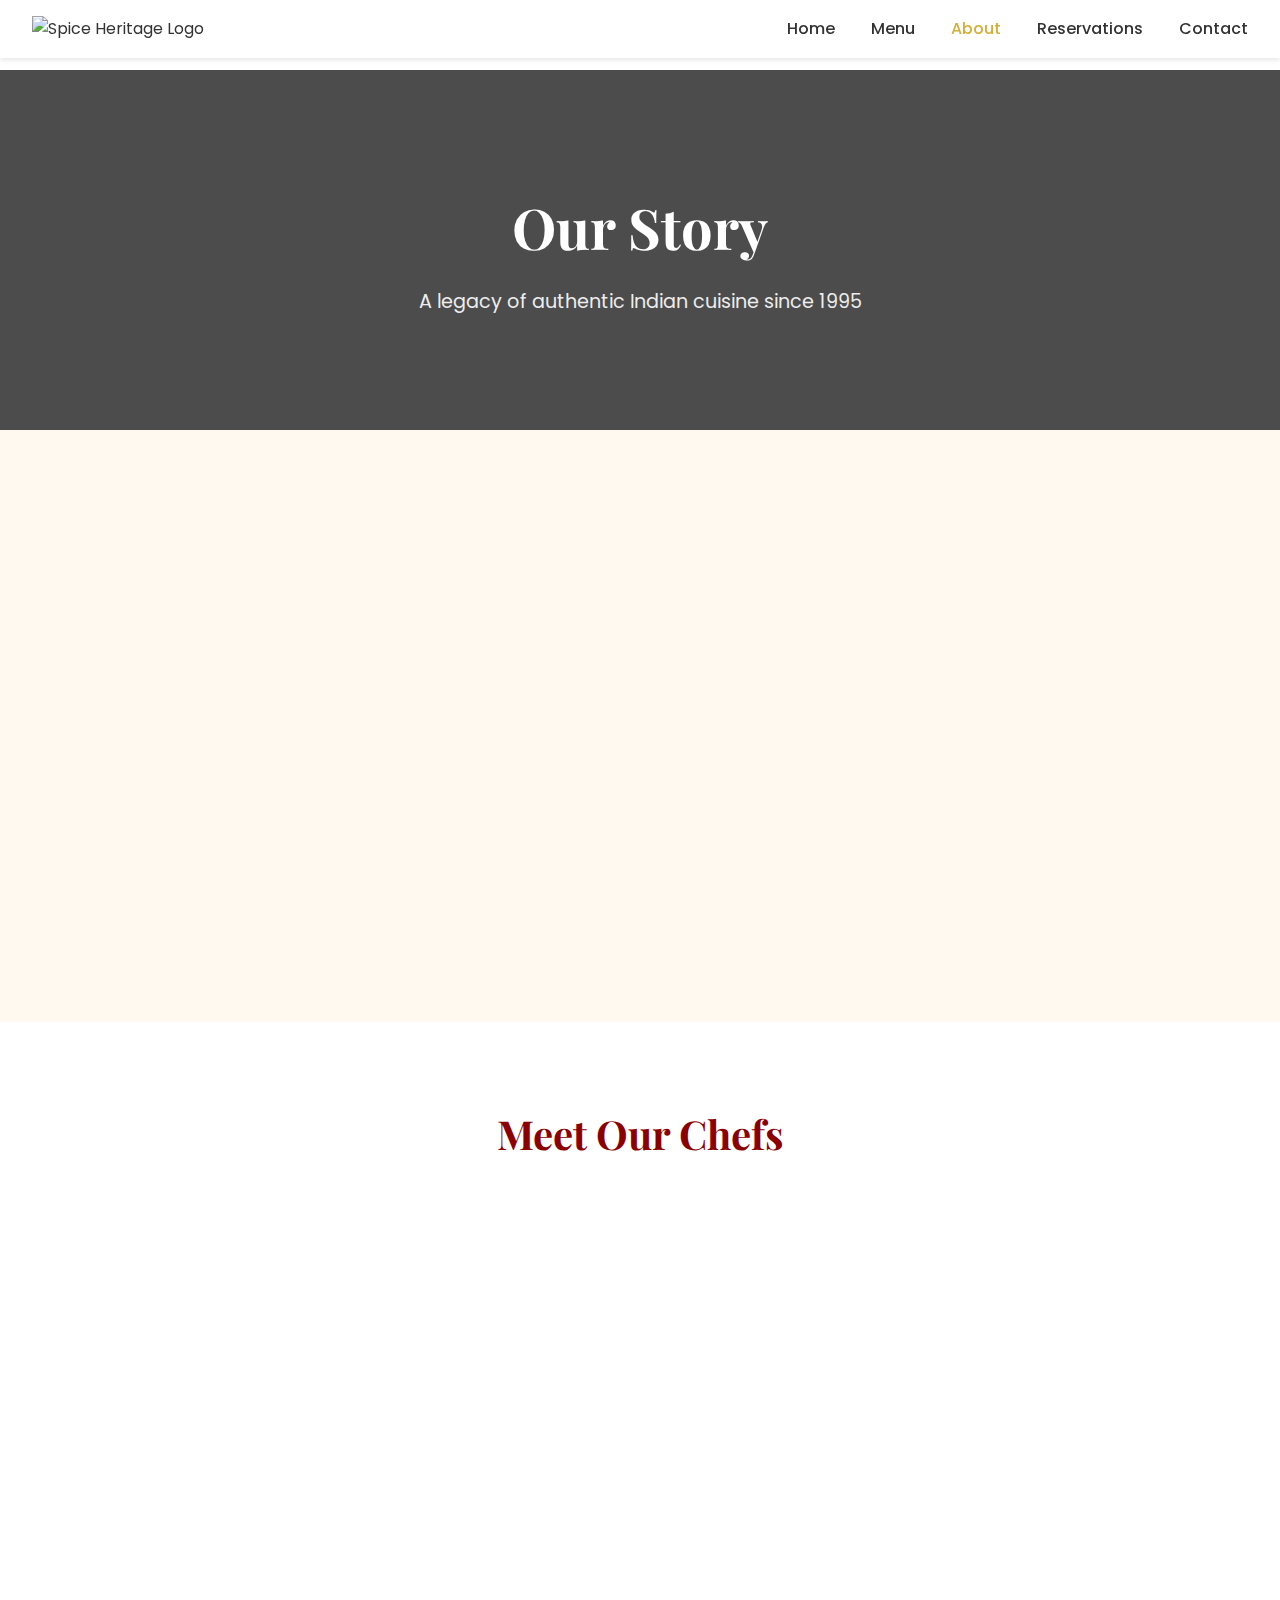
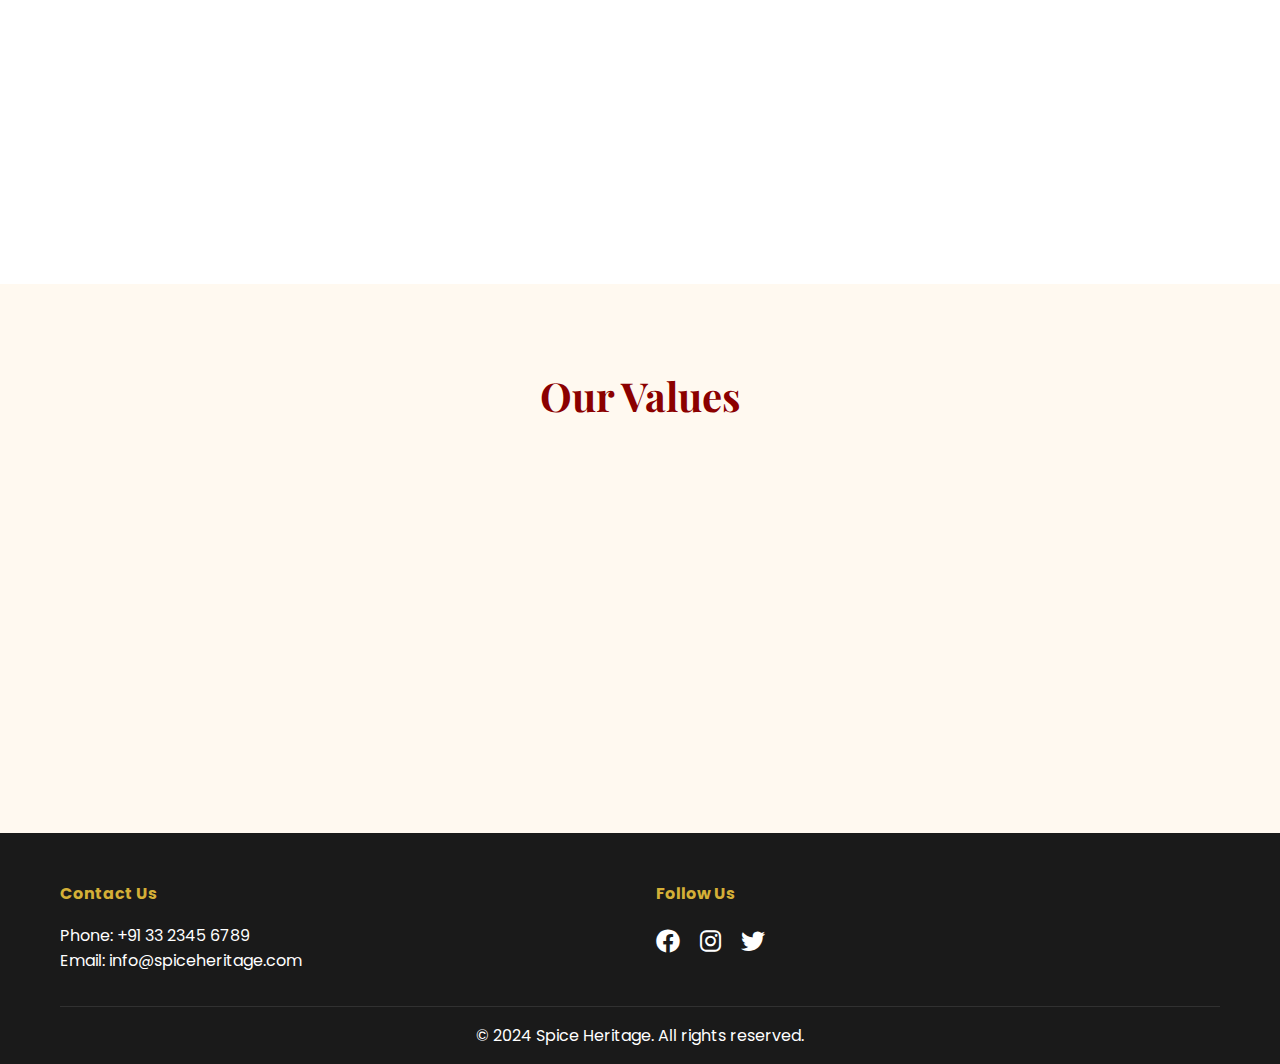
==== about.html @ 25cc6f58 "inital commit" ====
<!DOCTYPE html>
<html lang="en">
<head>
    <meta charset="UTF-8">
    <meta name="viewport" content="width=device-width, initial-scale=1.0">
    <title>About Us - Spice Heritage</title>
    <link rel="stylesheet" href="css/style.css">
    <link rel="stylesheet" href="css/about.css">
    <link rel="stylesheet" href="https://cdnjs.cloudflare.com/ajax/libs/font-awesome/6.0.0/css/all.min.css">
    <link href="https://fonts.googleapis.com/css2?family=Playfair+Display:wght@400;700&family=Poppins:wght@300;400;500;600&display=swap" rel="stylesheet">
</head>
<body>
    <nav class="navbar">
        <div class="logo">
            <img src="images/logo.png" alt="Spice Heritage Logo">
        </div>
        <div class="nav-links">
            <a href="index.html">Home</a>
            <a href="menu.html">Menu</a>
            <a href="about.html" class="active">About</a>
            <a href="reservations.html">Reservations</a>
            <a href="contact.html">Contact</a>
        </div>
        <div class="hamburger">
            <span></span>
            <span></span>
            <span></span>
        </div>
    </nav>

    <header class="about-header">
        <div class="container">
            <h1>Our Story</h1>
            <p>A legacy of authentic Indian cuisine since 1995</p>
        </div>
    </header>

    <section class="story-section">
        <div class="container">
            <div class="story-content">
                <div class="story-text">
                    <h2>Our Journey</h2>
                    <p>Founded in 1995 by Chef Rajesh Kumar, Spice Heritage began as a humble family restaurant in the heart of Kolkata. What started as a small establishment serving traditional Bengali cuisine has grown into one of the city's most beloved restaurants, known for its authentic flavors and warm hospitality.</p>
                    <p>Our commitment to preserving traditional recipes while embracing modern culinary techniques has made us a favorite among both locals and tourists. We take pride in using the finest ingredients, sourced from local markets and trusted suppliers, to create dishes that tell the story of Bengal's rich culinary heritage.</p>
                </div>
                <div class="story-image">
                    <img src="images/about/restaurant-interior.jpg" alt="Restaurant Interior">
                </div>
            </div>
        </div>
    </section>

    <section class="chef-section">
        <div class="container">
            <h2>Meet Our Chefs</h2>
            <div class="chef-grid">
                <div class="chef-card">
                    <div class="chef-image">
                        <img src="images/about/chef1.jpg" alt="Chef Rajesh Kumar">
                    </div>
                    <div class="chef-info">
                        <h3>Chef Rajesh Kumar</h3>
                        <p class="chef-title">Executive Chef & Founder</p>
                        <p class="chef-bio">With over 25 years of experience, Chef Rajesh has mastered the art of traditional Bengali cuisine. His passion for authentic flavors and dedication to culinary excellence has made Spice Heritage what it is today.</p>
                    </div>
                </div>

                <div class="chef-card">
                    <div class="chef-image">
                        <img src="images/about/chef2.jpg" alt="Chef Priya Sharma">
                    </div>
                    <div class="chef-info">
                        <h3>Chef Priya Sharma</h3>
                        <p class="chef-title">Head Chef</p>
                        <p class="chef-bio">Chef Priya brings her expertise in North Indian cuisine to our kitchen. Her innovative approach to traditional recipes has earned her recognition in the culinary world.</p>
                    </div>
                </div>

                <div class="chef-card">
                    <div class="chef-image">
                        <img src="images/about/chef3.jpg" alt="Chef Amit Patel">
                    </div>
                    <div class="chef-info">
                        <h3>Chef Amit Patel</h3>
                        <p class="chef-title">Pastry Chef</p>
                        <p class="chef-bio">Specializing in Indian desserts and sweets, Chef Amit creates delectable treats that perfectly complement our main courses.</p>
                    </div>
                </div>
            </div>
        </div>
    </section>

    <section class="values-section">
        <div class="container">
            <h2>Our Values</h2>
            <div class="values-grid">
                <div class="value-card">
                    <i class="fas fa-heart"></i>
                    <h3>Authenticity</h3>
                    <p>We stay true to traditional recipes and cooking methods, ensuring every dish reflects the authentic flavors of India.</p>
                </div>
                <div class="value-card">
                    <i class="fas fa-leaf"></i>
                    <h3>Quality</h3>
                    <p>We use only the finest ingredients, carefully selected to maintain the highest standards of quality.</p>
                </div>
                <div class="value-card">
                    <i class="fas fa-users"></i>
                    <h3>Community</h3>
                    <p>We believe in giving back to our community and supporting local farmers and suppliers.</p>
                </div>
            </div>
        </div>
    </section>

    <footer>
        <div class="container">
            <div class="footer-content">
                <div class="footer-section">
                    <h4>Contact Us</h4>
                    <p>Phone: +91 33 2345 6789</p>
                    <p>Email: info@spiceheritage.com</p>
                </div>
                <div class="footer-section">
                    <h4>Follow Us</h4>
                    <div class="social-links">
                        <a href="#"><i class="fab fa-facebook"></i></a>
                        <a href="#"><i class="fab fa-instagram"></i></a>
                        <a href="#"><i class="fab fa-twitter"></i></a>
                    </div>
                </div>
            </div>
            <div class="footer-bottom">
                <p>&copy; 2024 Spice Heritage. All rights reserved.</p>
            </div>
        </div>
    </footer>

    <script src="js/main.js"></script>
</body>
</html>
---- css/style.css ----
:root {
    --primary-color: #D4AF37;
    --secondary-color: #8B0000;
    --text-color: #333;
    --light-bg: #FFF9F0;
    --dark-bg: #1A1A1A;
    --gold-gradient: linear-gradient(135deg, #D4AF37 0%, #FFD700 100%);
}

* {
    margin: 0;
    padding: 0;
    box-sizing: border-box;
}

body {
    font-family: 'Poppins', sans-serif;
    line-height: 1.6;
    color: var(--text-color);
}

.container {
    max-width: 1200px;
    margin: 0 auto;
    padding: 0 20px;
}

/* Navbar Styles */
.navbar {
    position: fixed;
    width: 100%;
    top: 0;
    z-index: 1000;
    background: rgba(255, 255, 255, 0.95);
    padding: 1rem 2rem;
    display: flex;
    justify-content: space-between;
    align-items: center;
    box-shadow: 0 2px 5px rgba(0,0,0,0.1);
}

.logo img {
    height: 50px;
}

.nav-links a {
    text-decoration: none;
    color: var(--text-color);
    margin-left: 2rem;
    font-weight: 500;
    transition: color 0.3s;
    position: relative;
}

.nav-links a::after {
    content: '';
    position: absolute;
    bottom: -5px;
    left: 0;
    width: 0;
    height: 2px;
    background: var(--primary-color);
    transition: width 0.3s;
}

.nav-links a:hover::after {
    width: 100%;
}

.nav-links a.active {
    color: var(--primary-color);
}

.hamburger {
    display: none;
}

/* Hero Section */
.hero {
    height: 100vh;
    background: linear-gradient(rgba(0,0,0,0.5), rgba(0,0,0,0.5)),
                url('../images/hero-bg.jpg') center/cover no-repeat;
    display: flex;
    align-items: center;
    justify-content: center;
    text-align: center;
    color: white;
}

.hero-content h1 {
    font-family: 'Playfair Display', serif;
    font-size: 3.5rem;
    margin-bottom: 1rem;
    text-shadow: 2px 2px 4px rgba(0,0,0,0.3);
}

.hero-content p {
    font-size: 1.2rem;
    margin-bottom: 2rem;
    text-shadow: 1px 1px 2px rgba(0,0,0,0.3);
}

/* Buttons */
.btn {
    display: inline-block;
    padding: 1rem 2rem;
    border-radius: 30px;
    text-decoration: none;
    font-weight: 500;
    transition: all 0.3s;
    margin: 0 10px;
}

.btn.primary {
    background: var(--gold-gradient);
    color: white;
    box-shadow: 0 4px 15px rgba(212, 175, 55, 0.3);
}

.btn.secondary {
    background: transparent;
    border: 2px solid white;
    color: white;
}

.btn:hover {
    transform: translateY(-3px);
    box-shadow: 0 5px 15px rgba(0,0,0,0.2);
}

/* Intro Section */
.intro {
    padding: 5rem 0;
    background: var(--light-bg);
}

.intro h2 {
    font-family: 'Playfair Display', serif;
    font-size: 2.5rem;
    text-align: center;
    margin-bottom: 2rem;
    color: var(--secondary-color);
}

.features {
    display: grid;
    grid-template-columns: repeat(3, 1fr);
    gap: 2rem;
    margin-top: 3rem;
}

.feature {
    text-align: center;
    padding: 2rem;
    background: white;
    border-radius: 10px;
    box-shadow: 0 5px 15px rgba(0,0,0,0.1);
    transition: transform 0.3s;
}

.feature:hover {
    transform: translateY(-5px);
}

.feature i {
    font-size: 2.5rem;
    color: var(--primary-color);
    margin-bottom: 1rem;
}

/* Specialties Section */
.specialties {
    padding: 5rem 0;
    background: white;
}

.specialties h2 {
    font-family: 'Playfair Display', serif;
    font-size: 2.5rem;
    text-align: center;
    margin-bottom: 3rem;
    color: var(--secondary-color);
}

.specialty-grid {
    display: grid;
    grid-template-columns: repeat(3, 1fr);
    gap: 2rem;
}

.specialty-item {
    position: relative;
    overflow: hidden;
    border-radius: 10px;
    box-shadow: 0 5px 15px rgba(0,0,0,0.1);
}

.specialty-item img {
    width: 100%;
    height: 300px;
    object-fit: cover;
    transition: transform 0.3s;
}

.specialty-item:hover img {
    transform: scale(1.05);
}

.specialty-item h3 {
    position: absolute;
    bottom: 60px;
    left: 20px;
    color: white;
    text-shadow: 2px 2px 4px rgba(0,0,0,0.5);
}

.specialty-item p {
    position: absolute;
    bottom: 20px;
    left: 20px;
    color: white;
    text-shadow: 1px 1px 2px rgba(0,0,0,0.5);
}

/* Footer */
footer {
    background: var(--dark-bg);
    color: white;
    padding: 3rem 0 1rem;
}

.footer-content {
    display: grid;
    grid-template-columns: repeat(2, 1fr);
    gap: 2rem;
}

.footer-section h4 {
    color: var(--primary-color);
    margin-bottom: 1rem;
}

.social-links a {
    color: white;
    font-size: 1.5rem;
    margin-right: 1rem;
    transition: color 0.3s;
}

.social-links a:hover {
    color: var(--primary-color);
}

.footer-bottom {
    margin-top: 2rem;
    padding-top: 1rem;
    border-top: 1px solid rgba(255,255,255,0.1);
    text-align: center;
}

/* Mobile Responsive Design */
@media (max-width: 768px) {
    .nav-links {
        display: none;
        position: absolute;
        top: 70px;
        left: 0;
        width: 100%;
        background: white;
        padding: 1rem;
        box-shadow: 0 2px 5px rgba(0,0,0,0.1);
    }

    .nav-links.active {
        display: flex;
        flex-direction: column;
    }

    .nav-links a {
        margin: 10px 0;
        display: block;
    }

    .hamburger {
        display: block;
        cursor: pointer;
    }

    .hamburger span {
        display: block;
        width: 25px;
        height: 3px;
        background: var(--text-color);
        margin: 5px 0;
        transition: all 0.3s;
    }

    .hero-content h1 {
        font-size: 2.5rem;
    }

    .features {
        grid-template-columns: 1fr;
    }

    .specialty-grid {
        grid-template-columns: 1fr;
    }

    .footer-content {
        grid-template-columns: 1fr;
    }
}
---- css/about.css ----
/* About Header */
.about-header {
    background: linear-gradient(rgba(0,0,0,0.7), rgba(0,0,0,0.7)),
                url('../images/about/header-bg.jpg') center/cover no-repeat;
    height: 40vh;
    display: flex;
    align-items: center;
    justify-content: center;
    text-align: center;
    color: white;
    margin-top: 70px;
}

.about-header h1 {
    font-family: 'Playfair Display', serif;
    font-size: 3.5rem;
    margin-bottom: 1rem;
}

.about-header p {
    font-size: 1.2rem;
    opacity: 0.9;
}

/* Story Section */
.story-section {
    padding: 5rem 0;
    background: var(--light-bg);
}

.story-content {
    display: grid;
    grid-template-columns: 1fr 1fr;
    gap: 4rem;
    align-items: center;
}

.story-text h2 {
    font-family: 'Playfair Display', serif;
    font-size: 2.5rem;
    color: var(--secondary-color);
    margin-bottom: 2rem;
}

.story-text p {
    margin-bottom: 1.5rem;
    line-height: 1.8;
    color: #555;
}

.story-image {
    position: relative;
    border-radius: 10px;
    overflow: hidden;
    box-shadow: 0 10px 30px rgba(0,0,0,0.1);
}

.story-image img {
    width: 100%;
    height: 100%;
    object-fit: cover;
}

/* Chef Section */
.chef-section {
    padding: 5rem 0;
    background: white;
}

.chef-section h2 {
    font-family: 'Playfair Display', serif;
    font-size: 2.5rem;
    text-align: center;
    color: var(--secondary-color);
    margin-bottom: 3rem;
}

.chef-grid {
    display: grid;
    grid-template-columns: repeat(3, 1fr);
    gap: 2rem;
}

.chef-card {
    background: white;
    border-radius: 10px;
    overflow: hidden;
    box-shadow: 0 5px 15px rgba(0,0,0,0.1);
    transition: transform 0.3s;
}

.chef-card:hover {
    transform: translateY(-10px);
}

.chef-image {
    height: 300px;
    overflow: hidden;
}

.chef-image img {
    width: 100%;
    height: 100%;
    object-fit: cover;
    transition: transform 0.3s;
}

.chef-card:hover .chef-image img {
    transform: scale(1.1);
}

.chef-info {
    padding: 2rem;
    text-align: center;
}

.chef-info h3 {
    font-family: 'Playfair Display', serif;
    font-size: 1.5rem;
    color: var(--secondary-color);
    margin-bottom: 0.5rem;
}

.chef-title {
    color: var(--primary-color);
    font-weight: 500;
    margin-bottom: 1rem;
}

.chef-bio {
    color: #666;
    font-size: 0.9rem;
    line-height: 1.6;
}

/* Values Section */
.values-section {
    padding: 5rem 0;
    background: var(--light-bg);
}

.values-section h2 {
    font-family: 'Playfair Display', serif;
    font-size: 2.5rem;
    text-align: center;
    color: var(--secondary-color);
    margin-bottom: 3rem;
}

.values-grid {
    display: grid;
    grid-template-columns: repeat(3, 1fr);
    gap: 2rem;
}

.value-card {
    text-align: center;
    padding: 2rem;
    background: white;
    border-radius: 10px;
    box-shadow: 0 5px 15px rgba(0,0,0,0.1);
    transition: transform 0.3s;
}

.value-card:hover {
    transform: translateY(-5px);
}

.value-card i {
    font-size: 2.5rem;
    color: var(--primary-color);
    margin-bottom: 1rem;
}

.value-card h3 {
    font-family: 'Playfair Display', serif;
    font-size: 1.5rem;
    color: var(--secondary-color);
    margin-bottom: 1rem;
}

.value-card p {
    color: #666;
    line-height: 1.6;
}

/* Animations */
.story-content,
.chef-card,
.value-card {
    opacity: 0;
    transform: translateY(20px);
    animation: fadeInUp 0.5s ease forwards;
}

@keyframes fadeInUp {
    to {
        opacity: 1;
        transform: translateY(0);
    }
}

/* Responsive Design */
@media (max-width: 768px) {
    .about-header {
        height: 30vh;
        margin-top: 60px;
    }

    .about-header h1 {
        font-size: 2.5rem;
    }

    .story-content {
        grid-template-columns: 1fr;
        gap: 2rem;
    }

    .story-text h2 {
        font-size: 2rem;
    }

    .chef-grid,
    .values-grid {
        grid-template-columns: 1fr;
    }

    .chef-image {
        height: 250px;
    }
}
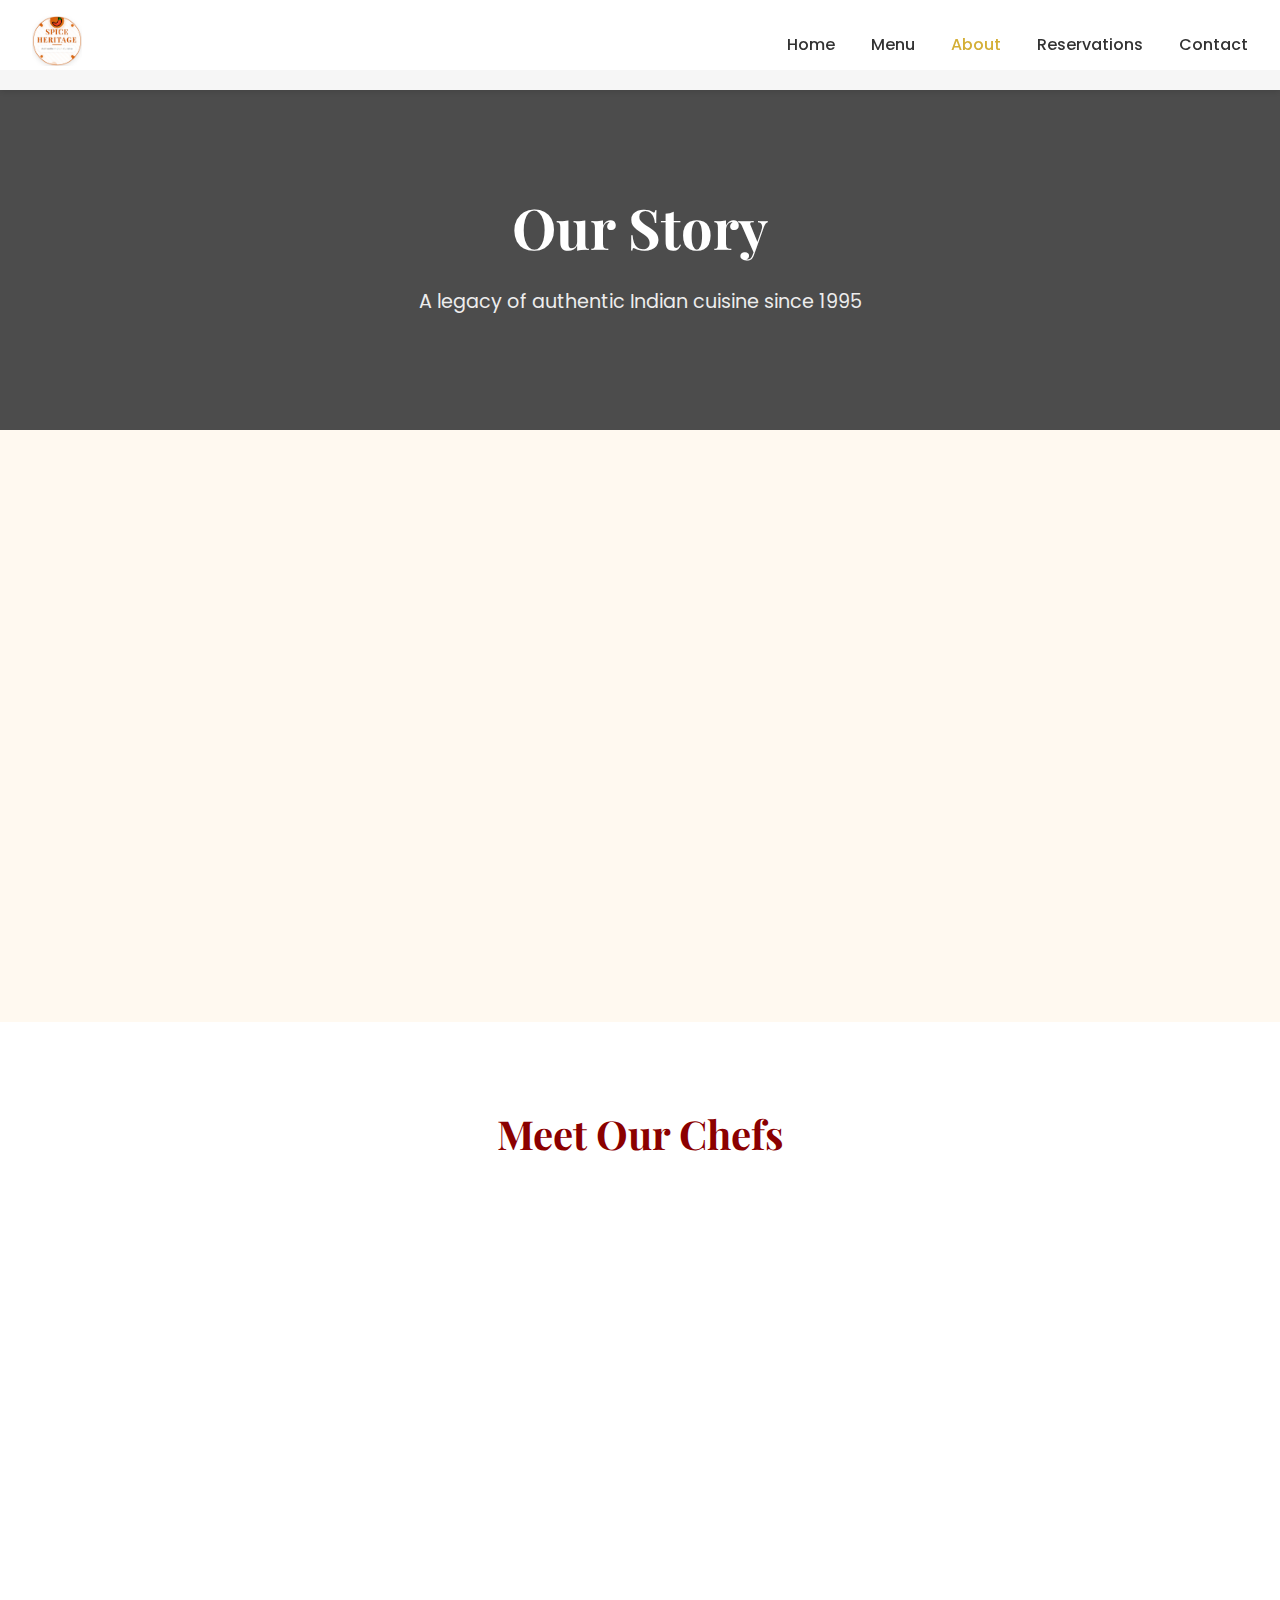
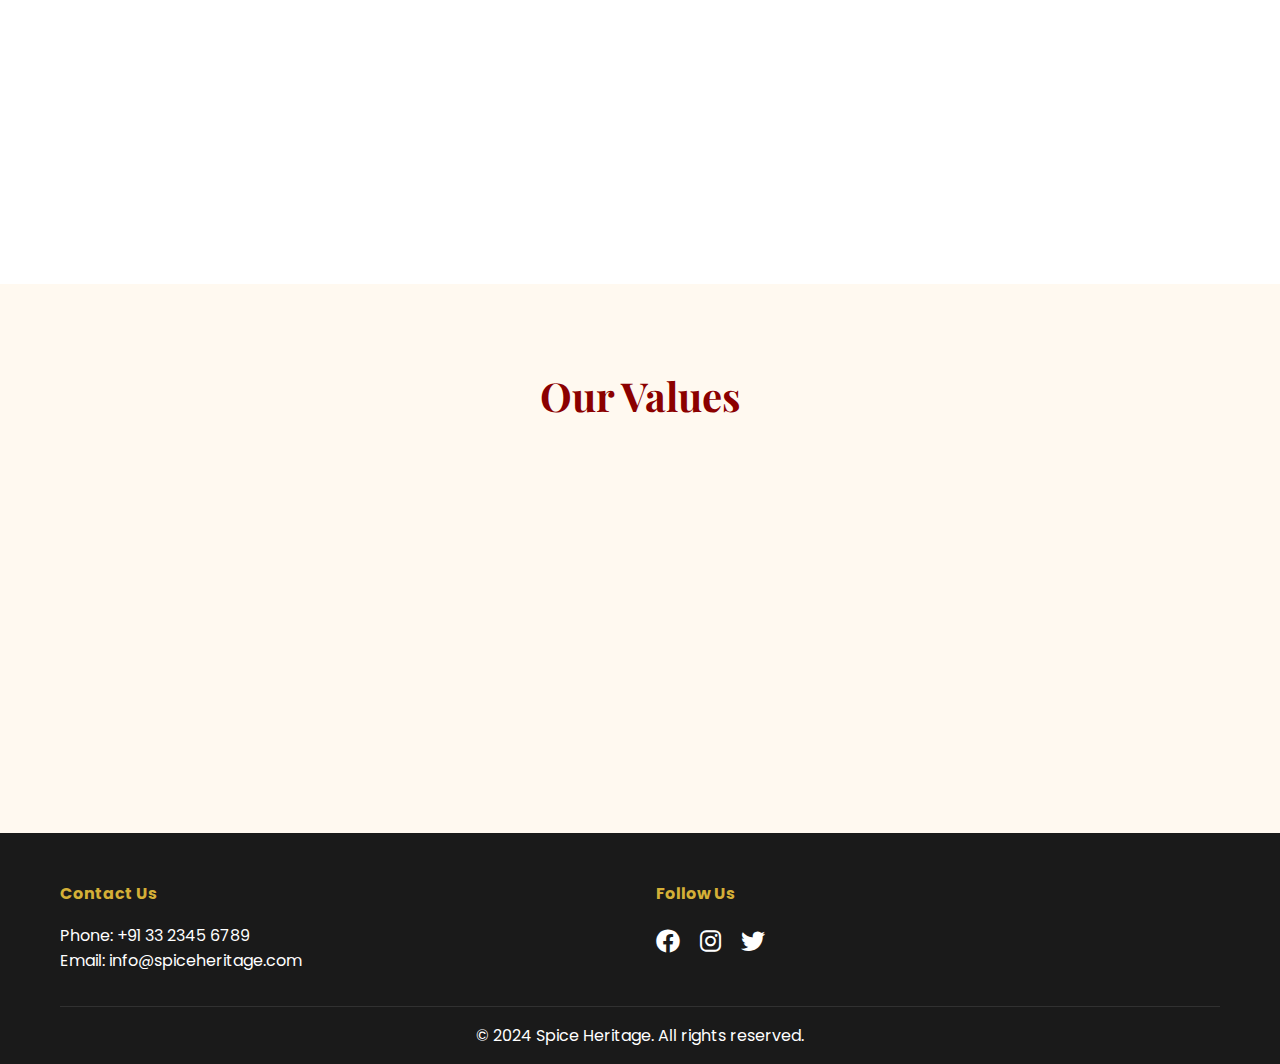
==== commit 3aa74c13: "chef update" ====
--- a/about.html
+++ b/about.html
@@ -67,12 +67,12 @@
 
                 <div class="chef-card">
                     <div class="chef-image">
-                        <img src="images/about/chef2.jpg" alt="Chef Priya Sharma">
+                        <img src="images/about/chef2.jpg" alt="Chef Vikram Singh">
                     </div>
                     <div class="chef-info">
-                        <h3>Chef Priya Sharma</h3>
+                        <h3>Chef Vikram Singh</h3>
                         <p class="chef-title">Head Chef</p>
-                        <p class="chef-bio">Chef Priya brings her expertise in North Indian cuisine to our kitchen. Her innovative approach to traditional recipes has earned her recognition in the culinary world.</p>
+                        <p class="chef-bio">Chef Vikram brings his expertise in North Indian cuisine to our kitchen. His innovative approach to traditional recipes has earned him recognition in the culinary world.</p>
                     </div>
                 </div>
 
